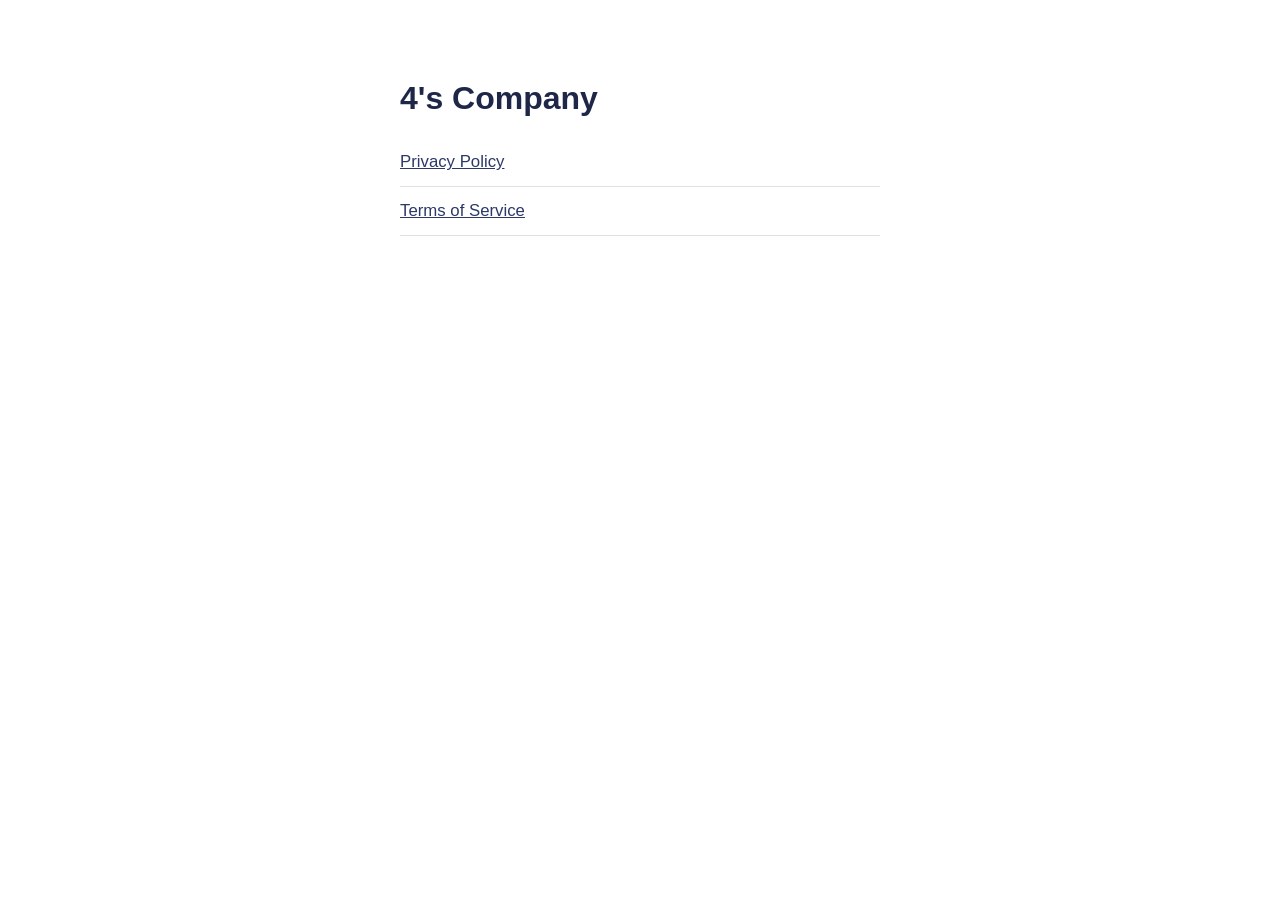
==== index.html @ 3fd43cd8 "Add Privacy Policy and Terms of Service Co-Authored-By: Claude Sonnet 5 <noreply@anthropic.com>" ====
<!doctype html>
<title>4's Company — Legal</title>
<style>
  body { font-family: ui-sans-serif, -apple-system, "Segoe UI", Roboto, sans-serif; max-width: 480px; margin: 80px auto; padding: 0 24px; color: #1F2749; }
  a { display: block; padding: 14px 0; color: #2C3968; font-size: 1.05rem; border-bottom: 1px solid rgba(31,39,73,.14); }
</style>
<h1>4's Company</h1>
<a href="privacy-policy.html">Privacy Policy</a>
<a href="terms-of-service.html">Terms of Service</a>
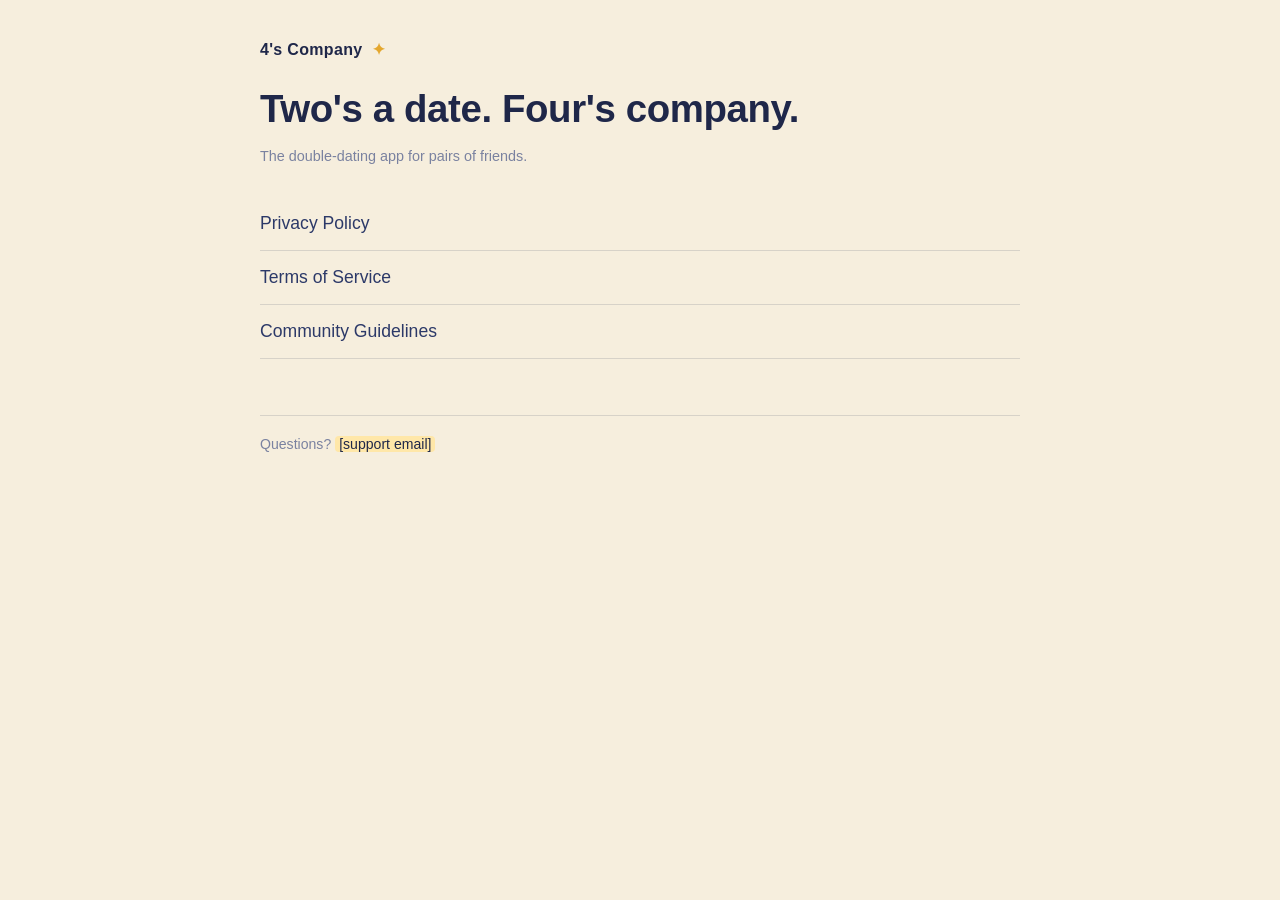
==== commit 7e88dbe9: "Replace placeholder policies with full Privacy Policy and Terms of Service - Privacy Policy and Term" ====
--- a/index.html
+++ b/index.html
@@ -1,9 +1,23 @@
 <!doctype html>
-<title>4's Company — Legal</title>
-<style>
-  body { font-family: ui-sans-serif, -apple-system, "Segoe UI", Roboto, sans-serif; max-width: 480px; margin: 80px auto; padding: 0 24px; color: #1F2749; }
-  a { display: block; padding: 14px 0; color: #2C3968; font-size: 1.05rem; border-bottom: 1px solid rgba(31,39,73,.14); }
-</style>
-<h1>4's Company</h1>
-<a href="privacy-policy.html">Privacy Policy</a>
-<a href="terms-of-service.html">Terms of Service</a>
+<html lang="en">
+<head>
+<meta charset="utf-8">
+<meta name="viewport" content="width=device-width, initial-scale=1">
+<title>4's Company · Legal</title>
+<meta name="description" content="Privacy Policy, Terms of Service and Community Guidelines for 4's Company.">
+<link rel="stylesheet" href="style.css">
+</head>
+<body>
+<main class="wrap">
+<a class="brand" href="./">4's Company<span>✦</span></a>
+<h1>Two's a date. Four's company.</h1>
+<p class="meta">The double-dating app for pairs of friends.</p>
+<nav class="links" aria-label="Legal">
+  <a href="privacy">Privacy Policy</a>
+  <a href="terms">Terms of Service</a>
+  <a href="terms#community-guidelines">Community Guidelines</a>
+</nav>
+<footer>Questions? <span class="todo">[support email]</span></footer>
+</main>
+</body>
+</html>
--- a/style.css
+++ b/style.css
@@ -0,0 +1,60 @@
+:root {
+  --bg: #F6EEDD; --card: #FFFFFF; --ink: #1F2749; --ink-sub: #3F4A6E; --ink-muted: #7A82A0;
+  --accent: #2C3968; --gold: #E4A72E; --border: rgba(31, 39, 73, .14); --todo: #FFE7A8;
+}
+@media (prefers-color-scheme: dark) {
+  :root:not([data-theme="light"]) {
+    --bg: #161B2E; --card: #1F2540; --ink: #F0EFE9; --ink-sub: #C7CBE0; --ink-muted: #8E93B4;
+    --accent: #8CA3E8; --border: rgba(240, 239, 233, .14); --todo: #5A4A17;
+  }
+}
+:root[data-theme="dark"] {
+  --bg: #161B2E; --card: #1F2540; --ink: #F0EFE9; --ink-sub: #C7CBE0; --ink-muted: #8E93B4;
+  --accent: #8CA3E8; --border: rgba(240, 239, 233, .14); --todo: #5A4A17;
+}
+* { box-sizing: border-box; }
+html { scroll-behavior: smooth; }
+body {
+  margin: 0; background: var(--bg); color: var(--ink);
+  font-family: ui-sans-serif, -apple-system, BlinkMacSystemFont, "Segoe UI", Roboto, sans-serif;
+  padding: 40px 16px 72px; -webkit-text-size-adjust: 100%;
+}
+.wrap { max-width: 760px; margin-inline: auto; }
+.brand { display: flex; align-items: center; gap: 10px; text-decoration: none; color: var(--ink); font-weight: 700; letter-spacing: .02em; margin-bottom: 28px; }
+.brand span { color: var(--gold); }
+.banner { background: var(--gold); color: #231b06; border-radius: 12px; padding: 14px 18px; font-size: .92rem; line-height: 1.5; margin-bottom: 32px; }
+h1 { font-size: clamp(1.8rem, 5vw, 2.4rem); margin: 0 0 6px; letter-spacing: -.01em; }
+.meta { color: var(--ink-muted); font-size: .9rem; margin-bottom: 28px; }
+h2 { font-size: 1.25rem; margin: 2.4em 0 .6em; scroll-margin-top: 16px; }
+h3 { font-size: 1.02rem; margin: 1.6em 0 .4em; color: var(--ink); }
+p, li { font-size: 1rem; line-height: 1.65; color: var(--ink-sub); }
+ul, ol { padding-left: 1.3em; }
+li { margin-bottom: .35em; }
+strong { color: var(--ink); }
+a { color: var(--accent); }
+.summary { background: var(--card); border: 1px solid var(--border); border-radius: 14px; padding: 6px 20px 10px; margin: 0 0 28px; }
+.summary h2 { margin-top: 16px; font-size: 1.05rem; }
+nav.toc { background: var(--card); border: 1px solid var(--border); border-radius: 14px; padding: 6px 20px 12px; }
+nav.toc ol { margin: .4em 0 0; }
+nav.toc li { margin: .2em 0; }
+.table-wrap { overflow-x: auto; margin: 1em 0 1.5em; }
+table { width: 100%; border-collapse: collapse; font-size: .94rem; min-width: 520px; }
+th, td { text-align: left; padding: 9px 10px; border-bottom: 1px solid var(--border); vertical-align: top; color: var(--ink-sub); line-height: 1.5; }
+th { color: var(--ink); font-weight: 650; }
+.todo { background: var(--todo); border-radius: 4px; padding: 0 4px; color: var(--ink); }
+.callout { border-left: 4px solid var(--gold); background: var(--card); padding: 12px 16px; border-radius: 0 10px 10px 0; margin: 1em 0; }
+.caps { text-transform: uppercase; font-size: .93rem; }
+footer { margin-top: 56px; padding-top: 20px; border-top: 1px solid var(--border); color: var(--ink-muted); font-size: .88rem; }
+footer a { margin-right: 14px; }
+.links a { display: block; padding: 16px 0; font-size: 1.1rem; border-bottom: 1px solid var(--border); text-decoration: none; }
+
+/* Phones: each table row becomes a small card, with its column name above each value. */
+@media (max-width: 560px) {
+  table { min-width: 0; }
+  thead { display: none; }
+  table, tbody, tr, td { display: block; width: 100%; }
+  tr { border: 1px solid var(--border); border-radius: 10px; padding: 4px 12px; margin-bottom: 10px; background: var(--card); }
+  td { border-bottom: none; padding: 6px 0; }
+  td:first-child { color: var(--ink); font-weight: 650; }
+  td + td::before { content: attr(data-label); display: block; font-size: .78rem; text-transform: uppercase; letter-spacing: .04em; color: var(--ink-muted); margin-bottom: 2px; }
+}
